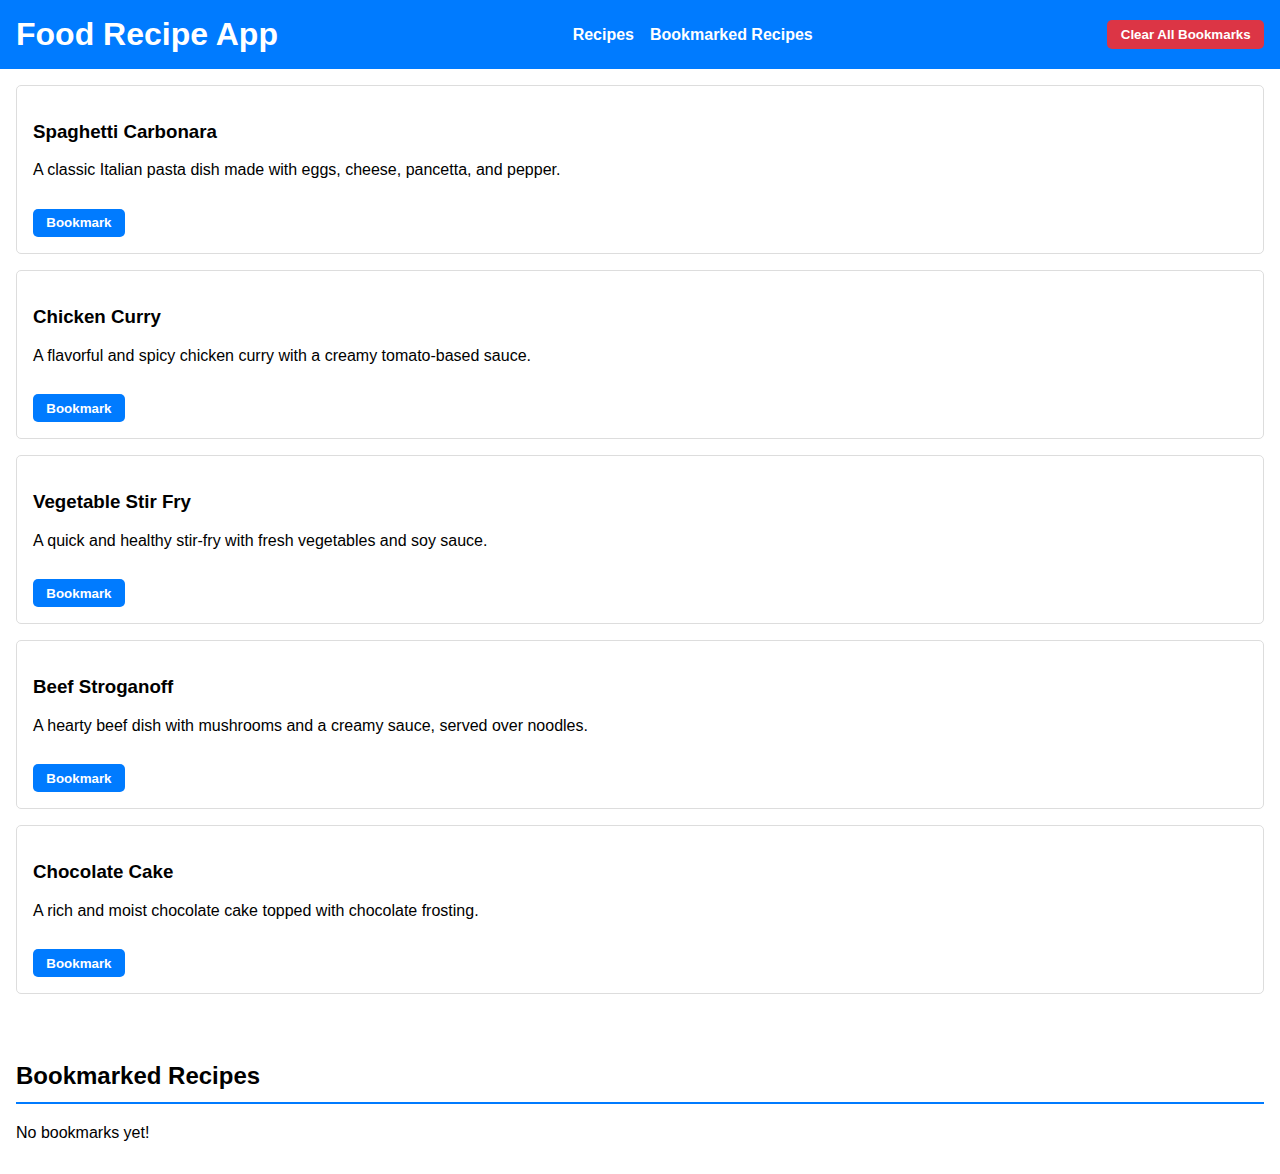
==== index.html @ 9d64bec9 "first commit" ====
<!DOCTYPE html>
<html lang="en">
<head>
  <meta charset="UTF-8">
  <meta name="viewport" content="width=device-width, initial-scale=1.0">
  <title>Food Symphony</title>
  <style>
    body {
      font-family: Arial, sans-serif;
      margin: 0;
      padding: 0;
    }

    /* Header Styles */
    header {
      background-color: #007bff;
      color: white;
      padding: 1em;
      display: flex;
      justify-content: space-between;
      align-items: center;
    }

    header h1 {
      margin: 0;
    }

    .nav-links {
      display: flex;
      gap: 1em;
    }

    .nav-links a {
      color: white;
      text-decoration: none;
      font-weight: bold;
    }

    .clear-btn {
      background-color: #dc3545;
      color: white;
      border: none;
      padding: 0.5em 1em;
      border-radius: 5px;
      cursor: pointer;
      font-weight: bold;
    }

    /* Section Styling */
    section {
      padding: 1em;
    }

    h2 {
      border-bottom: 2px solid #007bff;
      padding-bottom: 0.5em;
    }

    /* Recipe Card Styling */
    .recipe-card {
      border: 1px solid #ddd;
      border-radius: 5px;
      margin-bottom: 1em;
      padding: 1em;
    }

    button {
      background-color: #007bff;
      color: white;
      border: none;
      padding: 0.5em 1em;
      border-radius: 5px;
      cursor: pointer;
      font-weight: bold;
    }

    button:hover {
      background-color: #0056b3;
    }

    .recipe-card button {
      margin-top: 1em;
    }
  </style>
</head>
<body>
  <!-- Header Section -->
  <header>
    <h1>Food Recipe App</h1>
    <nav class="nav-links">
      <a href="#recipes">Recipes</a>
      <a href="#bookmarked-recipes">Bookmarked Recipes</a>
    </nav>
    <button class="clear-btn" onclick="clearAllBookmarks()">Clear All Bookmarks</button>
  </header>

  <!-- Recipes Section -->
  <section id="recipes">
    <h2>Recipes</h2>
    <div id="recipes-container"></div>
  </section>

  <!-- Bookmarked Recipes Section -->
  <section id="bookmarked-recipes">
    <h2>Bookmarked Recipes</h2>
    <div id="bookmarks"></div>
  </section>

  <script src="app.js"></script>
</body>
</html>
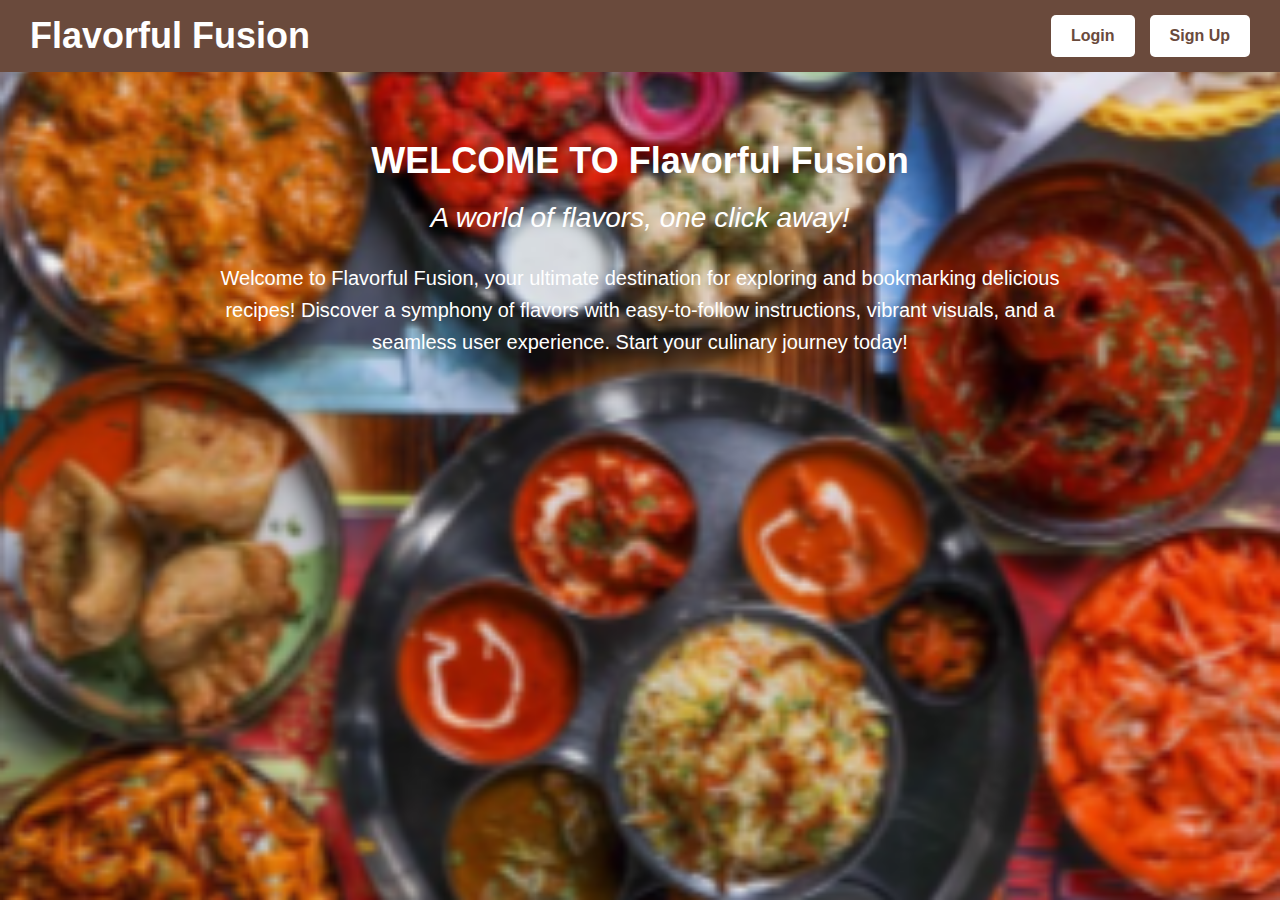
==== commit 9f104db2: "update index.html" ====
--- a/index.html
+++ b/index.html
@@ -1,111 +1,144 @@
 <!DOCTYPE html>
 <html lang="en">
+
 <head>
-  <meta charset="UTF-8">
-  <meta name="viewport" content="width=device-width, initial-scale=1.0">
-  <title>Food Symphony</title>
-  <style>
-    body {
-      font-family: Arial, sans-serif;
-      margin: 0;
-      padding: 0;
+    <meta charset="UTF-8">
+    <meta name="viewport" content="width=device-width, initial-scale=1.0">
+    <title>Flavorful Fusion</title>
+    <style>
+
+    *{
+        margin: 0;
+        padding: 0;
+        box-sizing: border-box; /* Includes padding and border in element width/height */
     }
 
-    /* Header Styles */
-    header {
-      background-color: #007bff;
-      color: white;
-      padding: 1em;
-      display: flex;
-      justify-content: space-between;
-      align-items: center;
-    }
+        body {
+            font-family: Arial, sans-serif;
+            margin: 0;
+            padding: 0;
+            background-image: url('./image/bg1.png'); 
+            background-size: cover; /* Image covers the entire background */
+            background-position: center; /* Centers the background image */
+            background-repeat: no-repeat; /* Prevents the image from repeating */
+            background-attachment: fixed; /* Keeps the background fixed during scrolling */
+            color: white; /* Makes text readable against a dark background */
+            font-size: 18px;
+            display: flex;
+            justify-content: flex-start;
+            align-items: center;
+            text-align: center; /* Center-align all text on the page */
+            flex-direction: column;
+            height: 100vh; /* Ensure the body takes the full height */
+            overflow: hidden;
+        }
 
-    header h1 {
-      margin: 0;
-    }
+        /* Header Section */
+        .header {
+            display: flex;
+            justify-content: space-between;
+            align-items: center;
+            padding: 15px 30px;
+            background-color: #6a4a3c;
+            color: white;
+            width: 100%;
+            position: fixed; /* Keeps header fixed */
+            top: 0;
+            z-index: 10; /* Ensures the header stays on top */
+        }
 
-    .nav-links {
-      display: flex;
-      gap: 1em;
-    }
+        .header h1 {
+            margin: 0;
+            font-size: 36px; /* Increase the font size for the header */
+            color: white;
+        }
 
-    .nav-links a {
-      color: white;
-      text-decoration: none;
-      font-weight: bold;
-    }
+        .buttons {
+            display: flex;
+            gap: 15px;
+        }
 
-    .clear-btn {
-      background-color: #dc3545;
-      color: white;
-      border: none;
-      padding: 0.5em 1em;
-      border-radius: 5px;
-      cursor: pointer;
-      font-weight: bold;
-    }
+        .buttons a {
+            text-decoration: none;
+            padding: 12px 20px;
+            background-color: white;
+            color: #6a4a3c;
+            border-radius: 5px;
+            font-size: 16px;
+            font-weight: bold;
+        }
 
-    /* Section Styling */
-    section {
-      padding: 1em;
-    }
+        .buttons a:hover {
+            background-color: #f5f5f5;
+        }
 
-    h2 {
-      border-bottom: 2px solid #007bff;
-      padding-bottom: 0.5em;
-    }
+        /* Main Content */
+        .content {
+            text-align: center;
+            padding: 60px 20px;
+            width: 100%;
+            max-width: 100%; /* Prevent overflow */
+            margin-top: 80px; /* Space for fixed header */
+        }
 
-    /* Recipe Card Styling */
-    .recipe-card {
-      border: 1px solid #ddd;
-      border-radius: 5px;
-      margin-bottom: 1em;
-      padding: 1em;
-    }
+        .dynamic-text {
+            color: white;
+            font-size: 28px;
+            font-style: italic;
+            margin-top: 20px;
+            height: 30px; /* Ensures proper spacing */
+            transition: opacity 0.5s ease-in-out;
+        }
 
-    button {
-      background-color: #007bff;
-      color: white;
-      border: none;
-      padding: 0.5em 1em;
-      border-radius: 5px;
-      cursor: pointer;
-      font-weight: bold;
-    }
+        .content p {
+            max-width: 900px;
+            margin: 30px auto;
+            line-height: 1.6;
+            color: white;
+            font-size: 20px;
+        }
+    </style>
+</head>
 
-    button:hover {
-      background-color: #0056b3;
-    }
+<body>
+    <!-- Header -->
+    <div class="header">
+        <h1>Flavorful Fusion</h1>
+        <div class="buttons">
+            <a href="login.html" title="Login Page">Login</a>
+            <a href="login.html" title="Sign Up Page">Sign Up</a>
+        </div>
+    </div>
 
-    .recipe-card button {
-      margin-top: 1em;
-    }
-  </style>
-</head>
-<body>
-  <!-- Header Section -->
-  <header>
-    <h1>Food Recipe App</h1>
-    <nav class="nav-links">
-      <a href="#recipes">Recipes</a>
-      <a href="#bookmarked-recipes">Bookmarked Recipes</a>
-    </nav>
-    <button class="clear-btn" onclick="clearAllBookmarks()">Clear All Bookmarks</button>
-  </header>
+    <!-- Main Content -->
+    <div class="content">
+        <h1>WELCOME TO Flavorful Fusion</h1>
+        <div class="dynamic-text" id="dynamicText"></div> <!-- For dynamic text -->
 
-  <!-- Recipes Section -->
-  <section id="recipes">
-    <h2>Recipes</h2>
-    <div id="recipes-container"></div>
-  </section>
+        <p>Welcome to Flavorful Fusion, your ultimate destination for exploring and bookmarking delicious recipes! Discover a symphony of flavors with easy-to-follow instructions, vibrant visuals, and a seamless user experience. Start your culinary journey today!</p>
+    </div>
 
-  <!-- Bookmarked Recipes Section -->
-  <section id="bookmarked-recipes">
-    <h2>Bookmarked Recipes</h2>
-    <div id="bookmarks"></div>
-  </section>
+    <!-- JavaScript for Dynamic Text -->
+    <script>
+        const dynamicText = [
+            "A world of flavors, one click away!",
+            "Bookmark your favorite dishes and create your culinary masterpiece.",
+            "Find inspiration for every meal, every day!",
+            "Explore recipes that make your taste buds dance!",
+            "Cook with ease, eat with joy!",
+        ];
+        let index = 0;
 
-  <script src="app.js"></script>
+        function updateDynamicText() {
+            const textElement = document.getElementById("dynamicText");
+            textElement.textContent = dynamicText[index];
+            index = (index + 1) % dynamicText.length; // Loop through the array
+        }
+
+        // Initial call and interval for updating text
+        updateDynamicText();
+        setInterval(updateDynamicText, 1500); // Change text every 1.5 seconds
+    </script>
 </body>
+
 </html>
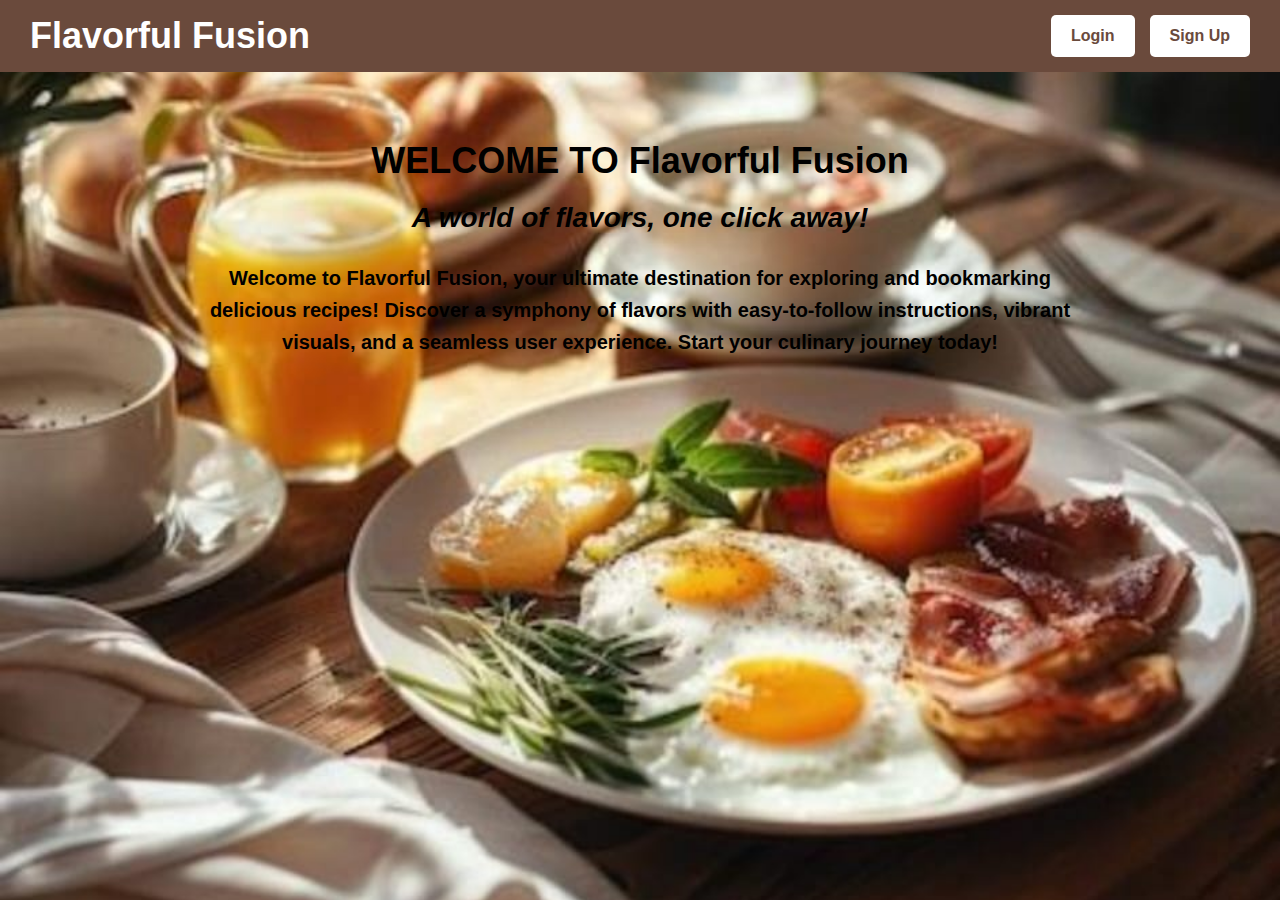
==== commit 0f20490d: "update index.html" ====
--- a/index.html
+++ b/index.html
@@ -17,12 +17,12 @@
             font-family: Arial, sans-serif;
             margin: 0;
             padding: 0;
-            background-image: url('./image/bg1.png'); 
+            background-image: url('./image/bg2.jpg'); 
             background-size: cover; /* Image covers the entire background */
             background-position: center; /* Centers the background image */
             background-repeat: no-repeat; /* Prevents the image from repeating */
             background-attachment: fixed; /* Keeps the background fixed during scrolling */
-            color: white; /* Makes text readable against a dark background */
+            color: black; /* Makes text readable against a dark background */
             font-size: 18px;
             display: flex;
             justify-content: flex-start;
@@ -40,7 +40,7 @@
             align-items: center;
             padding: 15px 30px;
             background-color: #6a4a3c;
-            color: white;
+            color: black;
             width: 100%;
             position: fixed; /* Keeps header fixed */
             top: 0;
@@ -82,20 +82,22 @@
         }
 
         .dynamic-text {
-            color: white;
+            color: black;
             font-size: 28px;
             font-style: italic;
             margin-top: 20px;
             height: 30px; /* Ensures proper spacing */
             transition: opacity 0.5s ease-in-out;
+            font-weight: bold;
         }
 
         .content p {
             max-width: 900px;
             margin: 30px auto;
             line-height: 1.6;
-            color: white;
+            color: black;
             font-size: 20px;
+            font-weight: bold;
         }
     </style>
 </head>
